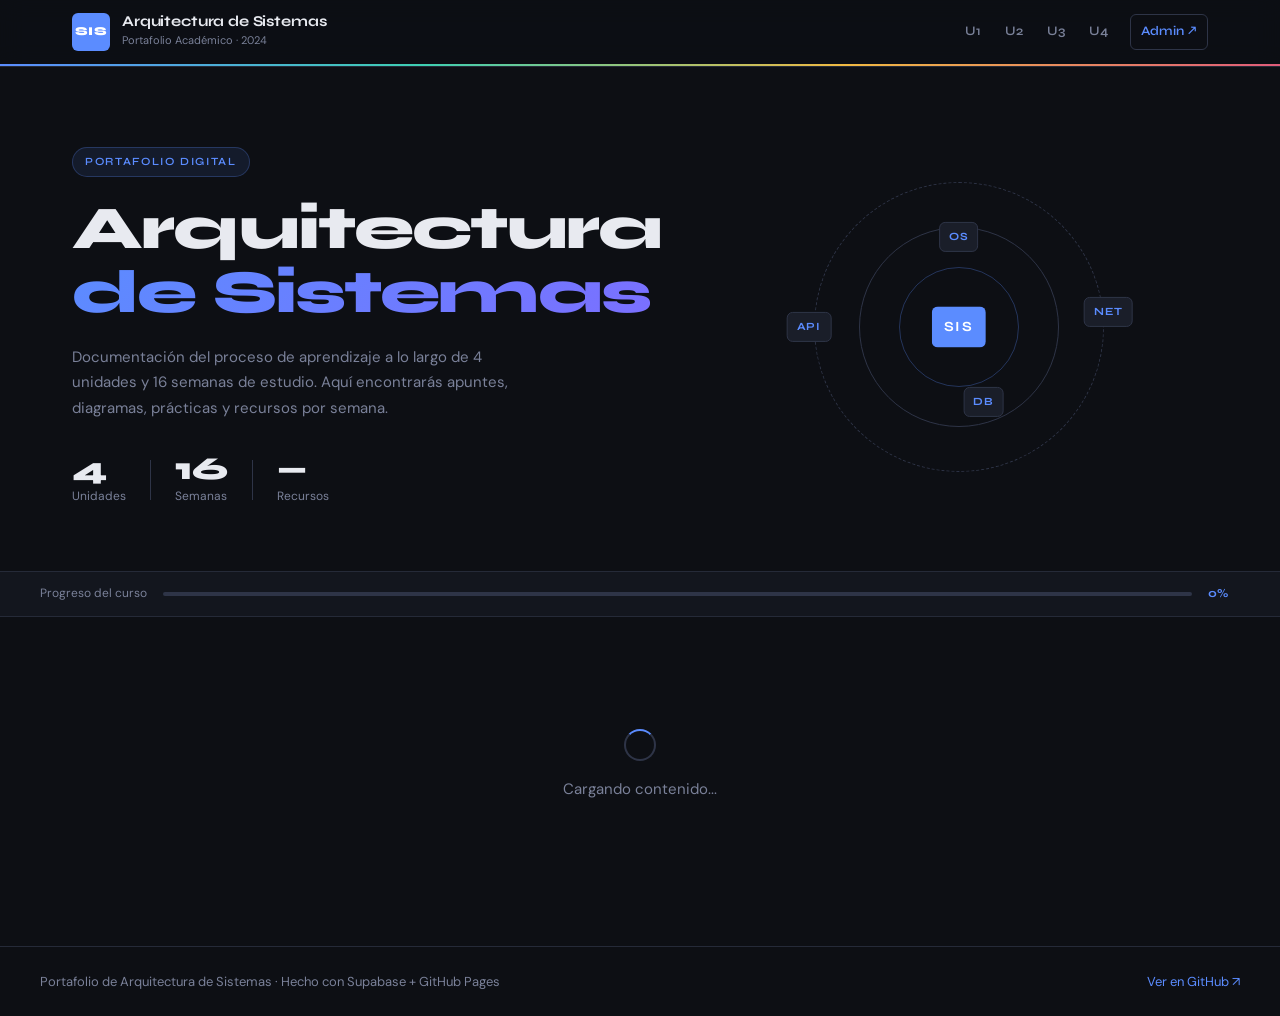
==== index.html @ 8506b921 "Portfolio arquitectura de sistemas" ====
<!DOCTYPE html>
<html lang="es">
<head>
  <meta charset="UTF-8" />
  <meta name="viewport" content="width=device-width, initial-scale=1.0"/>
  <title>Portafolio — Arquitectura de Sistemas</title>
  <link rel="preconnect" href="https://fonts.googleapis.com"/>
  <link rel="preconnect" href="https://fonts.gstatic.com" crossorigin/>
  <link href="https://fonts.googleapis.com/css2?family=Syne:wght@400;600;700;800&family=DM+Sans:ital,wght@0,300;0,400;0,500;1,300&display=swap" rel="stylesheet"/>
  <link rel="stylesheet" href="css/style.css"/>
</head>
<body>

  <!-- HEADER -->
  <header class="site-header">
    <div class="header-inner">
      <div class="header-brand">
        <span class="brand-tag">SIS</span>
        <div>
          <h1 class="brand-title">Arquitectura de Sistemas</h1>
          <p class="brand-sub">Portafolio Académico · 2024</p>
        </div>
      </div>
      <nav class="header-nav">
        <a href="#unidad-1">U1</a>
        <a href="#unidad-2">U2</a>
        <a href="#unidad-3">U3</a>
        <a href="#unidad-4">U4</a>
        <a href="admin.html" class="nav-admin">Admin ↗</a>
      </nav>
    </div>
    <div class="header-stripe"></div>
  </header>

  <!-- HERO -->
  <section class="hero">
    <div class="hero-inner">
      <div class="hero-text">
        <span class="hero-eyebrow">Portafolio Digital</span>
        <h2 class="hero-title">Arquitectura<br/><em>de Sistemas</em></h2>
        <p class="hero-desc">Documentación del proceso de aprendizaje a lo largo de 4 unidades y 16 semanas de estudio. Aquí encontrarás apuntes, diagramas, prácticas y recursos por semana.</p>
        <div class="hero-stats">
          <div class="stat"><span class="stat-n">4</span><span class="stat-l">Unidades</span></div>
          <div class="stat-div"></div>
          <div class="stat"><span class="stat-n">16</span><span class="stat-l">Semanas</span></div>
          <div class="stat-div"></div>
          <div class="stat"><span class="stat-n" id="total-recursos">—</span><span class="stat-l">Recursos</span></div>
        </div>
      </div>
      <div class="hero-graphic" aria-hidden="true">
        <div class="hg-ring hg-r1"></div>
        <div class="hg-ring hg-r2"></div>
        <div class="hg-ring hg-r3"></div>
        <div class="hg-nodes">
          <span class="hg-node" style="--x:50%;--y:20%">OS</span>
          <span class="hg-node" style="--x:80%;--y:45%">NET</span>
          <span class="hg-node" style="--x:55%;--y:75%">DB</span>
          <span class="hg-node" style="--x:20%;--y:50%">API</span>
          <span class="hg-node hg-center" style="--x:50%;--y:50%">SIS</span>
        </div>
      </div>
    </div>
  </section>

  <!-- PROGRESS BAR GENERAL -->
  <div class="progress-band">
    <div class="progress-band-inner">
      <span class="pb-label">Progreso del curso</span>
      <div class="pb-track"><div class="pb-fill" id="progress-fill" style="width:0%"></div></div>
      <span class="pb-pct" id="progress-pct">0%</span>
    </div>
  </div>

  <!-- PORTFOLIO CONTENT -->
  <main class="portfolio" id="portfolio">
    <div class="loading-state" id="loading">
      <div class="spinner"></div>
      <p>Cargando contenido...</p>
    </div>
    <div class="error-state" id="error-state" style="display:none">
      <p>⚠️ No se pudo conectar con la base de datos.<br/>
      Revisa tu configuración en <code>js/config.js</code></p>
    </div>
  </main>

  <!-- FOOTER -->
  <footer class="site-footer">
    <div class="footer-inner">
      <p>Portafolio de Arquitectura de Sistemas · Hecho con Supabase + GitHub Pages</p>
      <a href="https://github.com" target="_blank" class="footer-gh">Ver en GitHub ↗</a>
    </div>
  </footer>

  <script type="module" src="js/app.js"></script>
</body>
</html>
---- css/style.css ----
/* ============================================
   PORTFOLIO ARQUITECTURA DE SISTEMAS
   Aesthetic: Editorial Tech · Dark Academic
   Fonts: Syne (display) + DM Sans (body)
   ============================================ */

:root {
  --c-bg:        #0d0f14;
  --c-surface:   #13161e;
  --c-surface2:  #1a1e29;
  --c-border:    #252a38;
  --c-border2:   #2e3447;
  --c-text:      #e8eaf0;
  --c-muted:     #7a8199;
  --c-faint:     #3a4057;

  --c-accent:    #5b8cff;
  --c-accent2:   #7b6fff;
  --c-gold:      #f0b942;

  /* Unit colors */
  --u1: #5b8cff;
  --u2: #3ecfb2;
  --u3: #f0b942;
  --u4: #e05c7a;

  /* Resource type colors */
  --t-pdf:    #e05c7a;
  --t-imagen: #3ecfb2;
  --t-word:   #5b8cff;
  --t-link:   #f0b942;
  --t-video:  #c47fff;
  --t-codigo: #55d679;

  --font-display: 'Syne', sans-serif;
  --font-body:    'DM Sans', sans-serif;
  --radius-sm:    6px;
  --radius-md:    12px;
  --radius-lg:    20px;
  --shadow:       0 4px 24px rgba(0,0,0,.4);
}

*, *::before, *::after { box-sizing: border-box; margin: 0; padding: 0; }

html { scroll-behavior: smooth; }

body {
  background: var(--c-bg);
  color: var(--c-text);
  font-family: var(--font-body);
  font-size: 15px;
  line-height: 1.65;
  min-height: 100vh;
}

/* ─── HEADER ─── */
.site-header {
  position: sticky;
  top: 0;
  z-index: 100;
  background: rgba(13,15,20,.9);
  backdrop-filter: blur(12px);
  border-bottom: 1px solid var(--c-border);
}
.header-inner {
  max-width: 1200px;
  margin: 0 auto;
  padding: 0 2rem;
  height: 64px;
  display: flex;
  align-items: center;
  justify-content: space-between;
  gap: 1rem;
}
.header-brand {
  display: flex;
  align-items: center;
  gap: 12px;
}
.brand-tag {
  display: inline-flex;
  align-items: center;
  justify-content: center;
  width: 38px;
  height: 38px;
  background: var(--c-accent);
  color: #fff;
  font-family: var(--font-display);
  font-weight: 800;
  font-size: 12px;
  letter-spacing: .05em;
  border-radius: var(--radius-sm);
  flex-shrink: 0;
}
.brand-title {
  font-family: var(--font-display);
  font-size: 15px;
  font-weight: 700;
  letter-spacing: -.01em;
  line-height: 1;
}
.brand-sub {
  font-size: 11px;
  color: var(--c-muted);
  margin-top: 2px;
}
.header-nav {
  display: flex;
  align-items: center;
  gap: 4px;
}
.header-nav a {
  color: var(--c-muted);
  text-decoration: none;
  font-family: var(--font-display);
  font-size: 13px;
  font-weight: 600;
  padding: 6px 10px;
  border-radius: var(--radius-sm);
  transition: color .15s, background .15s;
}
.header-nav a:hover { color: var(--c-text); background: var(--c-surface2); }
.header-nav .nav-admin {
  color: var(--c-accent);
  border: 1px solid var(--c-border2);
  margin-left: 8px;
}
.header-nav .nav-admin:hover { background: rgba(91,140,255,.1); }
.header-stripe {
  height: 2px;
  background: linear-gradient(90deg, var(--u1) 0%, var(--u2) 33%, var(--u3) 66%, var(--u4) 100%);
}

/* ─── HERO ─── */
.hero {
  padding: 5rem 2rem 4rem;
  max-width: 1200px;
  margin: 0 auto;
}
.hero-inner {
  display: grid;
  grid-template-columns: 1fr 1fr;
  gap: 3rem;
  align-items: center;
}
.hero-eyebrow {
  display: inline-block;
  font-family: var(--font-display);
  font-size: 11px;
  font-weight: 600;
  letter-spacing: .15em;
  text-transform: uppercase;
  color: var(--c-accent);
  background: rgba(91,140,255,.1);
  border: 1px solid rgba(91,140,255,.25);
  padding: 5px 12px;
  border-radius: 30px;
  margin-bottom: 1.25rem;
}
.hero-title {
  font-family: var(--font-display);
  font-size: clamp(2.4rem, 5vw, 3.8rem);
  font-weight: 800;
  line-height: 1.05;
  letter-spacing: -.03em;
  color: var(--c-text);
  margin-bottom: 1.25rem;
}
.hero-title em {
  font-style: normal;
  background: linear-gradient(135deg, var(--c-accent), var(--c-accent2));
  -webkit-background-clip: text;
  -webkit-text-fill-color: transparent;
  background-clip: text;
}
.hero-desc {
  color: var(--c-muted);
  font-size: 15px;
  line-height: 1.7;
  max-width: 440px;
  margin-bottom: 2rem;
}
.hero-stats {
  display: flex;
  align-items: center;
  gap: 1.5rem;
}
.stat { display: flex; flex-direction: column; }
.stat-n {
  font-family: var(--font-display);
  font-size: 2rem;
  font-weight: 800;
  color: var(--c-text);
  line-height: 1;
}
.stat-l { font-size: 12px; color: var(--c-muted); margin-top: 2px; }
.stat-div { width: 1px; height: 40px; background: var(--c-border2); }

/* Hero graphic */
.hero-graphic {
  position: relative;
  height: 300px;
}
.hg-ring {
  position: absolute;
  border-radius: 50%;
  border: 1px solid var(--c-border2);
  top: 50%; left: 50%;
  transform: translate(-50%, -50%);
}
.hg-r1 { width: 120px; height: 120px; border-color: rgba(91,140,255,.3); }
.hg-r2 { width: 200px; height: 200px; animation: spin 20s linear infinite; }
.hg-r3 { width: 290px; height: 290px; border-style: dashed; animation: spin 40s linear infinite reverse; }
@keyframes spin { to { transform: translate(-50%,-50%) rotate(360deg); } }

.hg-nodes { position: absolute; inset: 0; }
.hg-node {
  position: absolute;
  transform: translate(-50%, -50%);
  left: var(--x);
  top: var(--y);
  font-family: var(--font-display);
  font-size: 11px;
  font-weight: 700;
  letter-spacing: .08em;
  color: var(--c-accent);
  background: var(--c-surface2);
  border: 1px solid var(--c-border2);
  padding: 5px 9px;
  border-radius: var(--radius-sm);
}
.hg-center {
  font-size: 14px;
  background: var(--c-accent);
  color: #fff;
  border-color: transparent;
  padding: 8px 12px;
}

/* ─── PROGRESS BAND ─── */
.progress-band {
  background: var(--c-surface);
  border-top: 1px solid var(--c-border);
  border-bottom: 1px solid var(--c-border);
  padding: .75rem 2rem;
}
.progress-band-inner {
  max-width: 1200px;
  margin: 0 auto;
  display: flex;
  align-items: center;
  gap: 1rem;
}
.pb-label { font-size: 12px; color: var(--c-muted); white-space: nowrap; }
.pb-track {
  flex: 1;
  height: 4px;
  background: var(--c-border2);
  border-radius: 2px;
  overflow: hidden;
}
.pb-fill {
  height: 100%;
  background: linear-gradient(90deg, var(--c-accent), var(--c-accent2));
  border-radius: 2px;
  transition: width .8s ease;
}
.pb-pct { font-size: 12px; color: var(--c-accent); font-family: var(--font-display); font-weight: 700; min-width: 32px; }

/* ─── PORTFOLIO GRID ─── */
.portfolio {
  max-width: 1200px;
  margin: 0 auto;
  padding: 3rem 2rem 5rem;
}

.loading-state {
  display: flex;
  flex-direction: column;
  align-items: center;
  gap: 1rem;
  padding: 4rem;
  color: var(--c-muted);
}
.spinner {
  width: 32px; height: 32px;
  border: 2px solid var(--c-border2);
  border-top-color: var(--c-accent);
  border-radius: 50%;
  animation: spin .7s linear infinite;
}
.error-state {
  text-align: center;
  padding: 3rem;
  color: var(--c-muted);
  background: var(--c-surface);
  border: 1px solid var(--c-border);
  border-radius: var(--radius-lg);
}
.error-state code {
  background: var(--c-surface2);
  padding: 2px 6px;
  border-radius: 4px;
  font-size: 13px;
  color: var(--c-gold);
}

/* ─── UNIDAD SECTION ─── */
.unidad {
  margin-bottom: 4rem;
  scroll-margin-top: 80px;
}

.unidad-header {
  display: flex;
  align-items: flex-start;
  gap: 1.25rem;
  margin-bottom: 1.5rem;
  padding-bottom: 1.25rem;
  border-bottom: 1px solid var(--c-border);
}
.unidad-accent-bar {
  width: 4px;
  height: 56px;
  border-radius: 2px;
  background: var(--u-color, var(--c-accent));
  flex-shrink: 0;
  margin-top: 4px;
}
.unidad-meta {}
.unidad-badge {
  display: inline-block;
  font-family: var(--font-display);
  font-size: 11px;
  font-weight: 700;
  letter-spacing: .12em;
  text-transform: uppercase;
  color: var(--u-color, var(--c-accent));
  margin-bottom: 4px;
}
.unidad-titulo {
  font-family: var(--font-display);
  font-size: 1.5rem;
  font-weight: 800;
  letter-spacing: -.02em;
  color: var(--c-text);
  line-height: 1.2;
}
.unidad-desc {
  font-size: 14px;
  color: var(--c-muted);
  margin-top: 4px;
}
.unidad-progress {
  margin-left: auto;
  display: flex;
  flex-direction: column;
  align-items: flex-end;
  gap: 6px;
  flex-shrink: 0;
}
.up-label { font-size: 11px; color: var(--c-muted); }
.up-bar {
  width: 120px;
  height: 3px;
  background: var(--c-border2);
  border-radius: 2px;
  overflow: hidden;
}
.up-bar-fill {
  height: 100%;
  background: var(--u-color, var(--c-accent));
  border-radius: 2px;
  transition: width .8s ease;
}

/* ─── SEMANAS GRID ─── */
.semanas-grid {
  display: grid;
  grid-template-columns: repeat(auto-fill, minmax(260px, 1fr));
  gap: 1rem;
}

.semana-card {
  background: var(--c-surface);
  border: 1px solid var(--c-border);
  border-radius: var(--radius-md);
  padding: 1.25rem;
  transition: border-color .2s, transform .2s;
  position: relative;
  overflow: hidden;
}
.semana-card::before {
  content: '';
  position: absolute;
  top: 0; left: 0; right: 0;
  height: 2px;
  background: var(--u-color, var(--c-accent));
  opacity: .5;
}
.semana-card:hover {
  border-color: var(--c-border2);
  transform: translateY(-2px);
}

.semana-head {
  display: flex;
  align-items: baseline;
  justify-content: space-between;
  margin-bottom: .75rem;
}
.semana-num {
  font-family: var(--font-display);
  font-size: 11px;
  font-weight: 700;
  letter-spacing: .1em;
  text-transform: uppercase;
  color: var(--u-color, var(--c-muted));
  opacity: .7;
}
.semana-fechas {
  font-size: 11px;
  color: var(--c-faint);
}
.semana-titulo {
  font-family: var(--font-display);
  font-size: 14px;
  font-weight: 700;
  color: var(--c-text);
  margin-bottom: .4rem;
  line-height: 1.3;
}
.semana-desc {
  font-size: 12px;
  color: var(--c-muted);
  line-height: 1.5;
  margin-bottom: .75rem;
}

/* ─── RECURSOS ─── */
.recursos-lista {
  display: flex;
  flex-direction: column;
  gap: 6px;
  margin-top: .5rem;
}

.recurso-item {
  display: flex;
  align-items: center;
  gap: 8px;
  padding: 7px 10px;
  border-radius: var(--radius-sm);
  background: var(--c-surface2);
  border: 1px solid var(--c-border);
  text-decoration: none;
  color: var(--c-text);
  font-size: 13px;
  transition: border-color .15s, background .15s;
  overflow: hidden;
}
.recurso-item:hover {
  background: var(--c-border);
  border-color: var(--c-border2);
}
.recurso-dot {
  width: 8px;
  height: 8px;
  border-radius: 50%;
  flex-shrink: 0;
}
.recurso-item.pdf    .recurso-dot { background: var(--t-pdf); }
.recurso-item.imagen .recurso-dot { background: var(--t-imagen); }
.recurso-item.word   .recurso-dot { background: var(--t-word); }
.recurso-item.link   .recurso-dot { background: var(--t-link); }
.recurso-item.video  .recurso-dot { background: var(--t-video); }
.recurso-item.codigo .recurso-dot { background: var(--t-codigo); }

.recurso-type {
  font-size: 10px;
  font-weight: 600;
  letter-spacing: .05em;
  text-transform: uppercase;
  padding: 2px 6px;
  border-radius: 3px;
  flex-shrink: 0;
}
.recurso-item.pdf    .recurso-type { color: var(--t-pdf);    background: rgba(224,92,122,.12); }
.recurso-item.imagen .recurso-type { color: var(--t-imagen); background: rgba(62,207,178,.12); }
.recurso-item.word   .recurso-type { color: var(--t-word);   background: rgba(91,140,255,.12); }
.recurso-item.link   .recurso-type { color: var(--t-link);   background: rgba(240,185,66,.12); }
.recurso-item.video  .recurso-type { color: var(--t-video);  background: rgba(196,127,255,.12); }
.recurso-item.codigo .recurso-type { color: var(--t-codigo); background: rgba(85,214,121,.12); }

.recurso-titulo-text {
  flex: 1;
  white-space: nowrap;
  overflow: hidden;
  text-overflow: ellipsis;
  font-size: 13px;
}
.recurso-arrow {
  color: var(--c-faint);
  font-size: 12px;
  flex-shrink: 0;
}

.semana-empty {
  font-size: 12px;
  color: var(--c-faint);
  font-style: italic;
  padding: 8px 0;
}

/* ─── FOOTER ─── */
.site-footer {
  border-top: 1px solid var(--c-border);
  padding: 1.5rem 2rem;
}
.footer-inner {
  max-width: 1200px;
  margin: 0 auto;
  display: flex;
  align-items: center;
  justify-content: space-between;
  gap: 1rem;
}
.footer-inner p { font-size: 13px; color: var(--c-muted); }
.footer-gh {
  font-size: 13px;
  color: var(--c-accent);
  text-decoration: none;
}
.footer-gh:hover { text-decoration: underline; }

/* ─── RESPONSIVE ─── */
@media (max-width: 768px) {
  .hero-inner { grid-template-columns: 1fr; }
  .hero-graphic { display: none; }
  .semanas-grid { grid-template-columns: 1fr; }
  .header-nav a:not(.nav-admin) { display: none; }
}
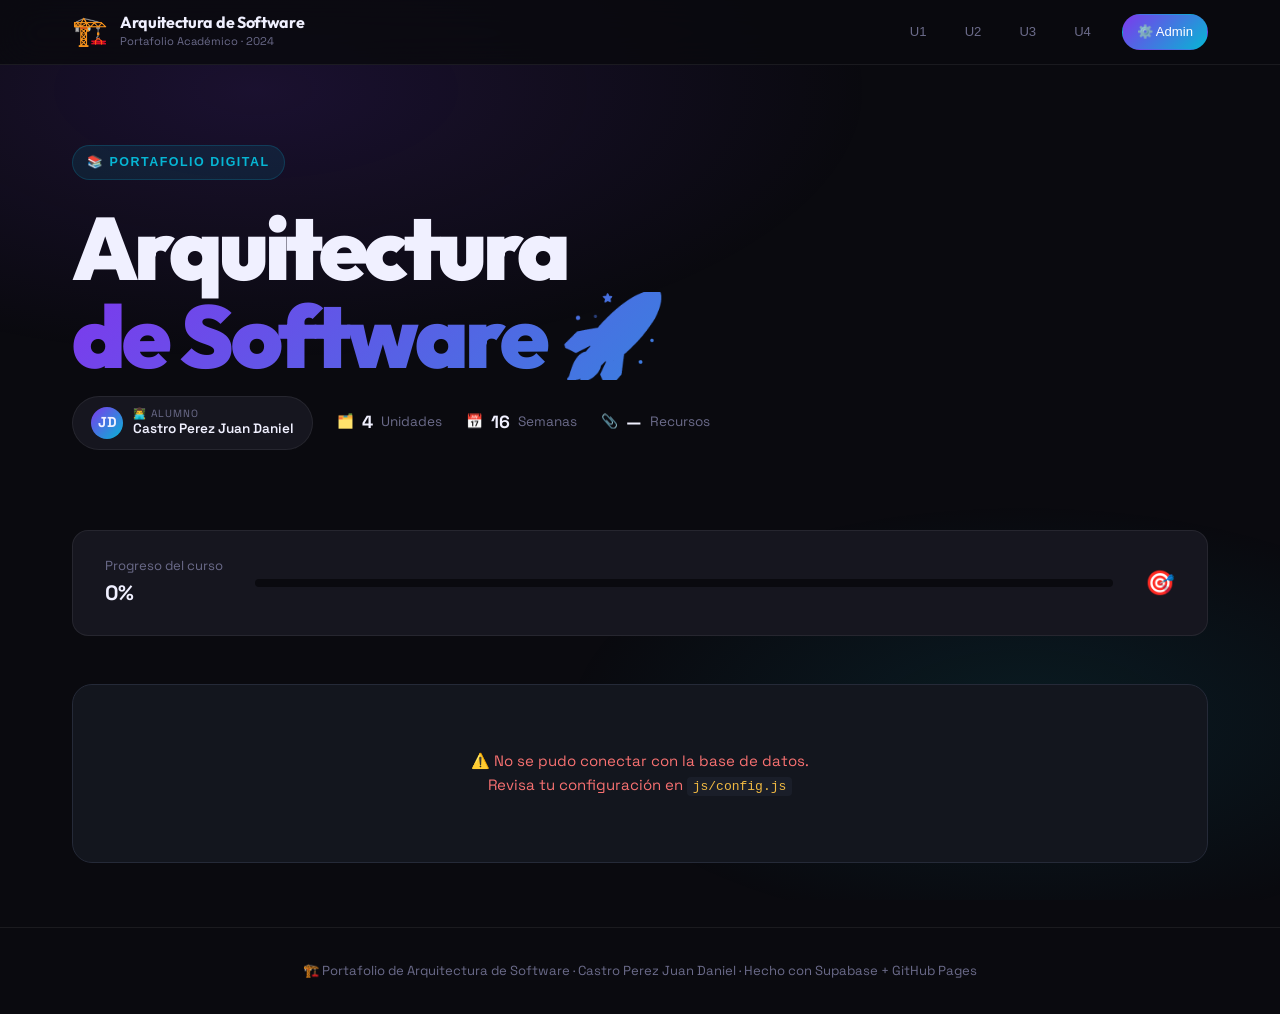
==== commit 44e70ee2: "Nuevo diseño del portafolio" ====
--- a/index.html
+++ b/index.html
@@ -3,11 +3,582 @@
 <head>
   <meta charset="UTF-8" />
   <meta name="viewport" content="width=device-width, initial-scale=1.0"/>
-  <title>Portafolio — Arquitectura de Sistemas</title>
+  <title>Portafolio — Arquitectura de Software</title>
   <link rel="preconnect" href="https://fonts.googleapis.com"/>
   <link rel="preconnect" href="https://fonts.gstatic.com" crossorigin/>
-  <link href="https://fonts.googleapis.com/css2?family=Syne:wght@400;600;700;800&family=DM+Sans:ital,wght@0,300;0,400;0,500;1,300&display=swap" rel="stylesheet"/>
+  <link href="https://fonts.googleapis.com/css2?family=Space+Grotesk:wght@300;400;500;600;700&family=Outfit:wght@300;400;600;800;900&display=swap" rel="stylesheet"/>
   <link rel="stylesheet" href="css/style.css"/>
+  <style>
+    :root {
+      --bg: #0a0a0f;
+      --bg2: #111118;
+      --card: #16161f;
+      --card2: #1e1e2a;
+      --border: rgba(255,255,255,0.07);
+      --accent1: #7c3aed;
+      --accent2: #06b6d4;
+      --accent3: #f59e0b;
+      --accent4: #10b981;
+      --text: #f0f0ff;
+      --muted: #6b6b8a;
+      --radius: 16px;
+    }
+
+    *, *::before, *::after { box-sizing: border-box; margin: 0; padding: 0; }
+
+    body {
+      background: var(--bg);
+      color: var(--text);
+      font-family: 'Space Grotesk', sans-serif;
+      min-height: 100vh;
+      overflow-x: hidden;
+    }
+
+    /* ── FONDO ANIMADO ── */
+    body::before {
+      content: '';
+      position: fixed;
+      inset: 0;
+      background:
+        radial-gradient(ellipse 80% 50% at 20% 10%, rgba(124,58,237,0.15) 0%, transparent 60%),
+        radial-gradient(ellipse 60% 40% at 80% 80%, rgba(6,182,212,0.1) 0%, transparent 60%);
+      pointer-events: none;
+      z-index: 0;
+    }
+
+    /* ── HEADER ── */
+    .site-header {
+      position: sticky;
+      top: 0;
+      z-index: 100;
+      backdrop-filter: blur(20px);
+      background: rgba(10,10,15,0.85);
+      border-bottom: 1px solid var(--border);
+    }
+
+    .header-inner {
+      max-width: 1200px;
+      margin: 0 auto;
+      padding: 0 2rem;
+      height: 64px;
+      display: flex;
+      align-items: center;
+      justify-content: space-between;
+    }
+
+    .header-brand {
+      display: flex;
+      align-items: center;
+      gap: 12px;
+    }
+
+    .brand-emoji {
+      font-size: 1.8rem;
+      animation: float 3s ease-in-out infinite;
+    }
+
+    @keyframes float {
+      0%, 100% { transform: translateY(0); }
+      50% { transform: translateY(-4px); }
+    }
+
+    .brand-title {
+      font-family: 'Outfit', sans-serif;
+      font-size: 1rem;
+      font-weight: 700;
+      color: var(--text);
+      letter-spacing: -0.02em;
+    }
+
+    .brand-sub {
+      font-size: 0.7rem;
+      color: var(--muted);
+    }
+
+    .header-nav {
+      display: flex;
+      align-items: center;
+      gap: 8px;
+    }
+
+    .header-nav a {
+      color: var(--muted);
+      text-decoration: none;
+      font-size: 0.82rem;
+      font-weight: 500;
+      padding: 6px 14px;
+      border-radius: 999px;
+      border: 1px solid transparent;
+      transition: all 0.2s;
+    }
+
+    .header-nav a:hover {
+      color: var(--text);
+      border-color: var(--border);
+      background: var(--card);
+    }
+
+    .nav-admin {
+      background: linear-gradient(135deg, var(--accent1), var(--accent2)) !important;
+      color: white !important;
+      border-color: transparent !important;
+    }
+
+    /* ── HERO ── */
+    .hero {
+      position: relative;
+      z-index: 1;
+      max-width: 1200px;
+      margin: 0 auto;
+      padding: 5rem 2rem 3rem;
+    }
+
+    .hero-eyebrow {
+      display: inline-flex;
+      align-items: center;
+      gap: 8px;
+      font-size: 0.78rem;
+      font-weight: 600;
+      letter-spacing: 0.12em;
+      text-transform: uppercase;
+      color: var(--accent2);
+      background: rgba(6,182,212,0.1);
+      border: 1px solid rgba(6,182,212,0.2);
+      padding: 6px 14px;
+      border-radius: 999px;
+      margin-bottom: 1.5rem;
+    }
+
+    .hero-title {
+      font-family: 'Outfit', sans-serif;
+      font-size: clamp(2.8rem, 7vw, 5.5rem);
+      font-weight: 900;
+      line-height: 1.0;
+      letter-spacing: -0.04em;
+      margin-bottom: 1rem;
+    }
+
+    .hero-title .line1 { color: var(--text); }
+    .hero-title .line2 {
+      background: linear-gradient(135deg, var(--accent1) 0%, var(--accent2) 100%);
+      -webkit-background-clip: text;
+      -webkit-text-fill-color: transparent;
+      background-clip: text;
+    }
+
+    .hero-meta {
+      display: flex;
+      align-items: center;
+      gap: 1.5rem;
+      margin-bottom: 2rem;
+      flex-wrap: wrap;
+    }
+
+    .hero-alumno {
+      display: flex;
+      align-items: center;
+      gap: 10px;
+      background: var(--card);
+      border: 1px solid var(--border);
+      padding: 10px 18px;
+      border-radius: 999px;
+    }
+
+    .alumno-avatar {
+      width: 32px;
+      height: 32px;
+      border-radius: 50%;
+      background: linear-gradient(135deg, var(--accent1), var(--accent2));
+      display: flex;
+      align-items: center;
+      justify-content: center;
+      font-size: 0.9rem;
+      font-weight: 700;
+    }
+
+    .alumno-info { line-height: 1.2; }
+    .alumno-label { font-size: 0.65rem; color: var(--muted); text-transform: uppercase; letter-spacing: 0.08em; }
+    .alumno-name { font-size: 0.85rem; font-weight: 600; }
+
+    .hero-stats {
+      display: flex;
+      gap: 1.5rem;
+    }
+
+    .stat-pill {
+      display: flex;
+      align-items: center;
+      gap: 8px;
+      font-size: 0.85rem;
+      color: var(--muted);
+    }
+
+    .stat-pill strong {
+      color: var(--text);
+      font-size: 1.1rem;
+      font-weight: 700;
+    }
+
+    /* ── PROGRESS BAR ── */
+    .progress-section {
+      position: relative;
+      z-index: 1;
+      max-width: 1200px;
+      margin: 0 auto 3rem;
+      padding: 0 2rem;
+    }
+
+    .progress-card {
+      background: var(--card);
+      border: 1px solid var(--border);
+      border-radius: var(--radius);
+      padding: 1.5rem 2rem;
+      display: flex;
+      align-items: center;
+      gap: 2rem;
+    }
+
+    .progress-label {
+      font-size: 0.82rem;
+      color: var(--muted);
+      white-space: nowrap;
+    }
+
+    .progress-label span {
+      display: block;
+      font-size: 1.3rem;
+      font-weight: 700;
+      color: var(--text);
+    }
+
+    .progress-bar {
+      flex: 1;
+      height: 8px;
+      background: var(--bg);
+      border-radius: 999px;
+      overflow: hidden;
+    }
+
+    .progress-fill {
+      height: 100%;
+      background: linear-gradient(90deg, var(--accent1), var(--accent2));
+      border-radius: 999px;
+      transition: width 1s ease;
+      width: 0%;
+    }
+
+    /* ── GRID DE UNIDADES ── */
+    .portfolio {
+      position: relative;
+      z-index: 1;
+      max-width: 1200px;
+      margin: 0 auto;
+      padding: 0 2rem 4rem;
+    }
+
+    .loading-state {
+      text-align: center;
+      padding: 4rem;
+      color: var(--muted);
+    }
+
+    .spinner {
+      width: 40px;
+      height: 40px;
+      border: 3px solid var(--border);
+      border-top-color: var(--accent1);
+      border-radius: 50%;
+      animation: spin 0.8s linear infinite;
+      margin: 0 auto 1rem;
+    }
+
+    @keyframes spin { to { transform: rotate(360deg); } }
+
+    .error-state {
+      text-align: center;
+      padding: 4rem;
+      color: #f87171;
+    }
+
+    /* Unidad section */
+    .unidad-section {
+      margin-bottom: 3rem;
+      opacity: 0;
+      transform: translateY(24px);
+      animation: fadeUp 0.5s ease forwards;
+    }
+
+    @keyframes fadeUp {
+      to { opacity: 1; transform: translateY(0); }
+    }
+
+    .unidad-header {
+      display: flex;
+      align-items: center;
+      gap: 1rem;
+      margin-bottom: 1.25rem;
+    }
+
+    .unidad-badge {
+      width: 48px;
+      height: 48px;
+      border-radius: 14px;
+      display: flex;
+      align-items: center;
+      justify-content: center;
+      font-size: 1.4rem;
+      flex-shrink: 0;
+    }
+
+    .unidad-info { flex: 1; }
+
+    .unidad-titulo {
+      font-family: 'Outfit', sans-serif;
+      font-size: 1.3rem;
+      font-weight: 700;
+      letter-spacing: -0.02em;
+    }
+
+    .unidad-meta {
+      font-size: 0.78rem;
+      color: var(--muted);
+      margin-top: 2px;
+    }
+
+    .unidad-prog {
+      display: flex;
+      align-items: center;
+      gap: 8px;
+      font-size: 0.78rem;
+      color: var(--muted);
+    }
+
+    .mini-bar {
+      width: 80px;
+      height: 4px;
+      background: var(--bg);
+      border-radius: 999px;
+      overflow: hidden;
+    }
+
+    .mini-fill {
+      height: 100%;
+      border-radius: 999px;
+      transition: width 1s ease;
+    }
+
+    /* Semanas grid */
+    .semanas-grid {
+      display: grid;
+      grid-template-columns: repeat(auto-fill, minmax(240px, 1fr));
+      gap: 1rem;
+    }
+
+    .semana-card {
+      background: var(--card);
+      border: 1px solid var(--border);
+      border-radius: var(--radius);
+      padding: 1.25rem;
+      cursor: pointer;
+      transition: all 0.25s;
+      position: relative;
+      overflow: hidden;
+    }
+
+    .semana-card::before {
+      content: '';
+      position: absolute;
+      top: 0; left: 0; right: 0;
+      height: 3px;
+      opacity: 0;
+      transition: opacity 0.25s;
+    }
+
+    .semana-card:hover {
+      background: var(--card2);
+      border-color: rgba(255,255,255,0.15);
+      transform: translateY(-2px);
+      box-shadow: 0 8px 32px rgba(0,0,0,0.4);
+    }
+
+    .semana-card:hover::before { opacity: 1; }
+
+    .semana-top {
+      display: flex;
+      align-items: center;
+      justify-content: space-between;
+      margin-bottom: 0.75rem;
+    }
+
+    .semana-num {
+      font-size: 0.7rem;
+      font-weight: 700;
+      letter-spacing: 0.1em;
+      text-transform: uppercase;
+      color: var(--muted);
+    }
+
+    .semana-emoji { font-size: 1.2rem; }
+
+    .semana-titulo {
+      font-weight: 600;
+      font-size: 0.95rem;
+      margin-bottom: 0.4rem;
+      line-height: 1.3;
+    }
+
+    .semana-desc {
+      font-size: 0.78rem;
+      color: var(--muted);
+      line-height: 1.5;
+      margin-bottom: 0.75rem;
+    }
+
+    .semana-recursos {
+      display: flex;
+      align-items: center;
+      gap: 6px;
+      font-size: 0.75rem;
+      color: var(--muted);
+    }
+
+    .recursos-count {
+      background: var(--bg);
+      border: 1px solid var(--border);
+      padding: 2px 8px;
+      border-radius: 999px;
+      font-weight: 600;
+    }
+
+    /* Modal de recursos */
+    .modal-overlay {
+      display: none;
+      position: fixed;
+      inset: 0;
+      background: rgba(0,0,0,0.7);
+      backdrop-filter: blur(8px);
+      z-index: 200;
+      align-items: center;
+      justify-content: center;
+      padding: 2rem;
+    }
+
+    .modal-overlay.open { display: flex; }
+
+    .modal {
+      background: var(--card);
+      border: 1px solid var(--border);
+      border-radius: 20px;
+      width: 100%;
+      max-width: 540px;
+      max-height: 80vh;
+      overflow-y: auto;
+      padding: 2rem;
+      animation: modalIn 0.3s ease;
+    }
+
+    @keyframes modalIn {
+      from { opacity: 0; transform: scale(0.95) translateY(10px); }
+      to { opacity: 1; transform: scale(1) translateY(0); }
+    }
+
+    .modal-header {
+      display: flex;
+      align-items: flex-start;
+      justify-content: space-between;
+      margin-bottom: 1.5rem;
+    }
+
+    .modal-title {
+      font-family: 'Outfit', sans-serif;
+      font-size: 1.3rem;
+      font-weight: 700;
+    }
+
+    .modal-close {
+      background: var(--bg);
+      border: 1px solid var(--border);
+      color: var(--text);
+      width: 32px;
+      height: 32px;
+      border-radius: 8px;
+      cursor: pointer;
+      font-size: 1rem;
+      display: flex;
+      align-items: center;
+      justify-content: center;
+      flex-shrink: 0;
+    }
+
+    .modal-close:hover { background: var(--card2); }
+
+    .recurso-item {
+      display: flex;
+      align-items: center;
+      gap: 12px;
+      padding: 0.875rem;
+      background: var(--bg2);
+      border: 1px solid var(--border);
+      border-radius: 12px;
+      margin-bottom: 0.625rem;
+      text-decoration: none;
+      color: var(--text);
+      transition: all 0.2s;
+    }
+
+    .recurso-item:hover {
+      background: var(--card2);
+      border-color: rgba(255,255,255,0.15);
+    }
+
+    .recurso-icon {
+      width: 38px;
+      height: 38px;
+      border-radius: 10px;
+      display: flex;
+      align-items: center;
+      justify-content: center;
+      font-size: 1.1rem;
+      flex-shrink: 0;
+    }
+
+    .recurso-info { flex: 1; min-width: 0; }
+
+    .recurso-titulo {
+      font-size: 0.88rem;
+      font-weight: 600;
+      white-space: nowrap;
+      overflow: hidden;
+      text-overflow: ellipsis;
+    }
+
+    .recurso-tipo {
+      font-size: 0.72rem;
+      color: var(--muted);
+      text-transform: uppercase;
+      letter-spacing: 0.06em;
+    }
+
+    .empty-recursos {
+      text-align: center;
+      padding: 2rem;
+      color: var(--muted);
+      font-size: 0.88rem;
+    }
+
+    /* Footer */
+    .site-footer {
+      position: relative;
+      z-index: 1;
+      border-top: 1px solid var(--border);
+      padding: 2rem;
+      text-align: center;
+      color: var(--muted);
+      font-size: 0.82rem;
+    }
+
+    .site-footer a { color: var(--accent2); text-decoration: none; }
+  </style>
 </head>
 <body>
 
@@ -15,10 +586,10 @@
   <header class="site-header">
     <div class="header-inner">
       <div class="header-brand">
-        <span class="brand-tag">SIS</span>
+        <span class="brand-emoji">🏗️</span>
         <div>
-          <h1 class="brand-title">Arquitectura de Sistemas</h1>
-          <p class="brand-sub">Portafolio Académico · 2024</p>
+          <div class="brand-title">Arquitectura de Software</div>
+          <div class="brand-sub">Portafolio Académico · 2024</div>
         </div>
       </div>
       <nav class="header-nav">
@@ -26,56 +597,53 @@
         <a href="#unidad-2">U2</a>
         <a href="#unidad-3">U3</a>
         <a href="#unidad-4">U4</a>
-        <a href="admin.html" class="nav-admin">Admin ↗</a>
+        <a href="admin.html" class="nav-admin">⚙️ Admin</a>
       </nav>
     </div>
-    <div class="header-stripe"></div>
   </header>
 
   <!-- HERO -->
   <section class="hero">
-    <div class="hero-inner">
-      <div class="hero-text">
-        <span class="hero-eyebrow">Portafolio Digital</span>
-        <h2 class="hero-title">Arquitectura<br/><em>de Sistemas</em></h2>
-        <p class="hero-desc">Documentación del proceso de aprendizaje a lo largo de 4 unidades y 16 semanas de estudio. Aquí encontrarás apuntes, diagramas, prácticas y recursos por semana.</p>
-        <div class="hero-stats">
-          <div class="stat"><span class="stat-n">4</span><span class="stat-l">Unidades</span></div>
-          <div class="stat-div"></div>
-          <div class="stat"><span class="stat-n">16</span><span class="stat-l">Semanas</span></div>
-          <div class="stat-div"></div>
-          <div class="stat"><span class="stat-n" id="total-recursos">—</span><span class="stat-l">Recursos</span></div>
+    <div class="hero-eyebrow">📚 Portafolio Digital</div>
+    <h1 class="hero-title">
+      <div class="line1">Arquitectura</div>
+      <div class="line2">de Software 🚀</div>
+    </h1>
+    <div class="hero-meta">
+      <div class="hero-alumno">
+        <div class="alumno-avatar">JD</div>
+        <div class="alumno-info">
+          <div class="alumno-label">👨‍💻 Alumno</div>
+          <div class="alumno-name">Castro Perez Juan Daniel</div>
         </div>
       </div>
-      <div class="hero-graphic" aria-hidden="true">
-        <div class="hg-ring hg-r1"></div>
-        <div class="hg-ring hg-r2"></div>
-        <div class="hg-ring hg-r3"></div>
-        <div class="hg-nodes">
-          <span class="hg-node" style="--x:50%;--y:20%">OS</span>
-          <span class="hg-node" style="--x:80%;--y:45%">NET</span>
-          <span class="hg-node" style="--x:55%;--y:75%">DB</span>
-          <span class="hg-node" style="--x:20%;--y:50%">API</span>
-          <span class="hg-node hg-center" style="--x:50%;--y:50%">SIS</span>
-        </div>
+      <div class="hero-stats">
+        <div class="stat-pill">🗂️ <strong>4</strong> Unidades</div>
+        <div class="stat-pill">📅 <strong>16</strong> Semanas</div>
+        <div class="stat-pill">📎 <strong id="total-recursos">—</strong> Recursos</div>
       </div>
     </div>
   </section>
 
-  <!-- PROGRESS BAR GENERAL -->
-  <div class="progress-band">
-    <div class="progress-band-inner">
-      <span class="pb-label">Progreso del curso</span>
-      <div class="pb-track"><div class="pb-fill" id="progress-fill" style="width:0%"></div></div>
-      <span class="pb-pct" id="progress-pct">0%</span>
+  <!-- PROGRESS -->
+  <div class="progress-section">
+    <div class="progress-card">
+      <div class="progress-label">
+        Progreso del curso
+        <span id="progress-pct">0%</span>
+      </div>
+      <div class="progress-bar">
+        <div class="progress-fill" id="progress-fill"></div>
+      </div>
+      <div style="font-size:1.5rem">🎯</div>
     </div>
   </div>
 
-  <!-- PORTFOLIO CONTENT -->
+  <!-- PORTFOLIO -->
   <main class="portfolio" id="portfolio">
     <div class="loading-state" id="loading">
       <div class="spinner"></div>
-      <p>Cargando contenido...</p>
+      <p>Cargando contenido... ⏳</p>
     </div>
     <div class="error-state" id="error-state" style="display:none">
       <p>⚠️ No se pudo conectar con la base de datos.<br/>
@@ -83,14 +651,157 @@
     </div>
   </main>
 
+  <!-- MODAL -->
+  <div class="modal-overlay" id="modal-overlay">
+    <div class="modal">
+      <div class="modal-header">
+        <div>
+          <div style="font-size:0.75rem;color:var(--muted);margin-bottom:4px" id="modal-semana-label"></div>
+          <div class="modal-title" id="modal-title"></div>
+        </div>
+        <button class="modal-close" id="modal-close">✕</button>
+      </div>
+      <div id="modal-recursos"></div>
+    </div>
+  </div>
+
   <!-- FOOTER -->
   <footer class="site-footer">
-    <div class="footer-inner">
-      <p>Portafolio de Arquitectura de Sistemas · Hecho con Supabase + GitHub Pages</p>
-      <a href="https://github.com" target="_blank" class="footer-gh">Ver en GitHub ↗</a>
-    </div>
+    <p>🏗️ Portafolio de Arquitectura de Software · Castro Perez Juan Daniel · Hecho con Supabase + GitHub Pages</p>
   </footer>
 
   <script type="module" src="js/app.js"></script>
+  <script type="module">
+    import { SUPABASE_URL, SUPABASE_KEY } from './js/config.js';
+
+    const UNIDAD_EMOJIS = ['🧱','⚙️','🌐','🗄️'];
+    const UNIDAD_COLORS = ['#7c3aed','#06b6d4','#f59e0b','#10b981'];
+    const SEMANA_EMOJIS = ['📖','✏️','🔍','🧪','💡','🛠️','📊','🎯','🔗','🌍','🔐','📋','🗃️','💻','⚡','🏆'];
+    const TIPO_ICONS = { pdf:'📄', imagen:'🖼️', word:'📝', link:'🔗', video:'🎥', codigo:'💻' };
+    const TIPO_COLORS = { pdf:'rgba(239,68,68,0.15)', imagen:'rgba(16,185,129,0.15)', word:'rgba(59,130,246,0.15)', link:'rgba(107,114,128,0.15)', video:'rgba(245,158,11,0.15)', codigo:'rgba(124,58,237,0.15)' };
+
+    async function query(path) {
+      const r = await fetch(`${SUPABASE_URL}/rest/v1/${path}`, {
+        headers: { apikey: SUPABASE_KEY, Authorization: `Bearer ${SUPABASE_KEY}` }
+      });
+      if (!r.ok) throw new Error(await r.text());
+      return r.json();
+    }
+
+    async function load() {
+      const loading = document.getElementById('loading');
+      const errorState = document.getElementById('error-state');
+      const portfolio = document.getElementById('portfolio');
+
+      try {
+        const [unidades, semanas, recursos] = await Promise.all([
+          query('unidades?select=*&order=numero.asc'),
+          query('semanas?select=*&order=numero.asc'),
+          query('recursos?select=*')
+        ]);
+
+        loading.style.display = 'none';
+
+        // Stats
+        document.getElementById('total-recursos').textContent = recursos.length;
+        const pct = Math.round((recursos.length / (semanas.length || 1)) * 10);
+        const p = Math.min(pct, 100);
+        document.getElementById('progress-fill').style.width = p + '%';
+        document.getElementById('progress-pct').textContent = p + '%';
+
+        unidades.forEach((u, ui) => {
+          const semsU = semanas.filter(s => s.unidad_id === u.id);
+          const color = UNIDAD_COLORS[ui % UNIDAD_COLORS.length];
+          const emoji = UNIDAD_EMOJIS[ui % UNIDAD_EMOJIS.length];
+
+          const section = document.createElement('div');
+          section.className = 'unidad-section';
+          section.id = `unidad-${u.numero}`;
+          section.style.animationDelay = `${ui * 0.1}s`;
+
+          const recU = recursos.filter(r => semsU.some(s => s.id === r.semana_id));
+
+          section.innerHTML = `
+            <div class="unidad-header">
+              <div class="unidad-badge" style="background:${color}22;font-size:1.4rem">${emoji}</div>
+              <div class="unidad-info">
+                <div class="unidad-titulo" style="color:${color}">Unidad ${u.numero} — ${u.titulo}</div>
+                <div class="unidad-meta">${u.descripcion || ''} · ${semsU.length} semanas · ${recU.length} recursos</div>
+              </div>
+              <div class="unidad-prog">
+                <div class="mini-bar">
+                  <div class="mini-fill" style="background:${color};width:${recU.length > 0 ? 100 : 0}%"></div>
+                </div>
+                ${recU.length} 📎
+              </div>
+            </div>
+            <div class="semanas-grid" id="grid-${u.id}"></div>
+          `;
+          portfolio.appendChild(section);
+
+          const grid = section.querySelector(`#grid-${u.id}`);
+          semsU.forEach((sem, si) => {
+            const recS = recursos.filter(r => r.semana_id === sem.id);
+            const semEmoji = SEMANA_EMOJIS[(sem.numero - 1) % SEMANA_EMOJIS.length];
+            const card = document.createElement('div');
+            card.className = 'semana-card';
+            card.style.setProperty('--card-color', color);
+            card.innerHTML = `
+              <style>.semana-card:hover::before { background: linear-gradient(90deg, ${color}, transparent); }</style>
+              <div class="semana-top">
+                <span class="semana-num">Semana ${sem.numero}</span>
+                <span class="semana-emoji">${semEmoji}</span>
+              </div>
+              <div class="semana-titulo">${sem.titulo}</div>
+              <div class="semana-desc">${sem.descripcion || 'Contenido de la semana'}</div>
+              <div class="semana-recursos">
+                <span class="recursos-count">${recS.length}</span>
+                ${recS.length === 1 ? 'recurso' : 'recursos'} 📎
+              </div>
+            `;
+            card.addEventListener('click', () => openModal(sem, recS));
+            grid.appendChild(card);
+          });
+        });
+
+      } catch(e) {
+        loading.style.display = 'none';
+        errorState.style.display = 'block';
+        console.error('Error cargando portafolio:', e);
+      }
+    }
+
+    function openModal(sem, recS) {
+      document.getElementById('modal-semana-label').textContent = `📅 Semana ${sem.numero}`;
+      document.getElementById('modal-title').textContent = sem.titulo;
+      const cont = document.getElementById('modal-recursos');
+      if (recS.length === 0) {
+        cont.innerHTML = '<div class="empty-recursos">😴 Aún no hay recursos en esta semana.</div>';
+      } else {
+        cont.innerHTML = recS.map(r => `
+          <a class="recurso-item" href="${r.url || '#'}" target="_blank" rel="noopener">
+            <div class="recurso-icon" style="background:${TIPO_COLORS[r.tipo] || 'rgba(255,255,255,0.1)'}">
+              ${TIPO_ICONS[r.tipo] || '📁'}
+            </div>
+            <div class="recurso-info">
+              <div class="recurso-titulo">${r.titulo}</div>
+              <div class="recurso-tipo">${r.tipo || 'recurso'}</div>
+            </div>
+            <span style="color:var(--muted)">→</span>
+          </a>
+        `).join('');
+      }
+      document.getElementById('modal-overlay').classList.add('open');
+    }
+
+    document.getElementById('modal-close').addEventListener('click', () => {
+      document.getElementById('modal-overlay').classList.remove('open');
+    });
+    document.getElementById('modal-overlay').addEventListener('click', e => {
+      if (e.target === e.currentTarget) e.currentTarget.classList.remove('open');
+    });
+
+    load();
+  </script>
 </body>
 </html>
